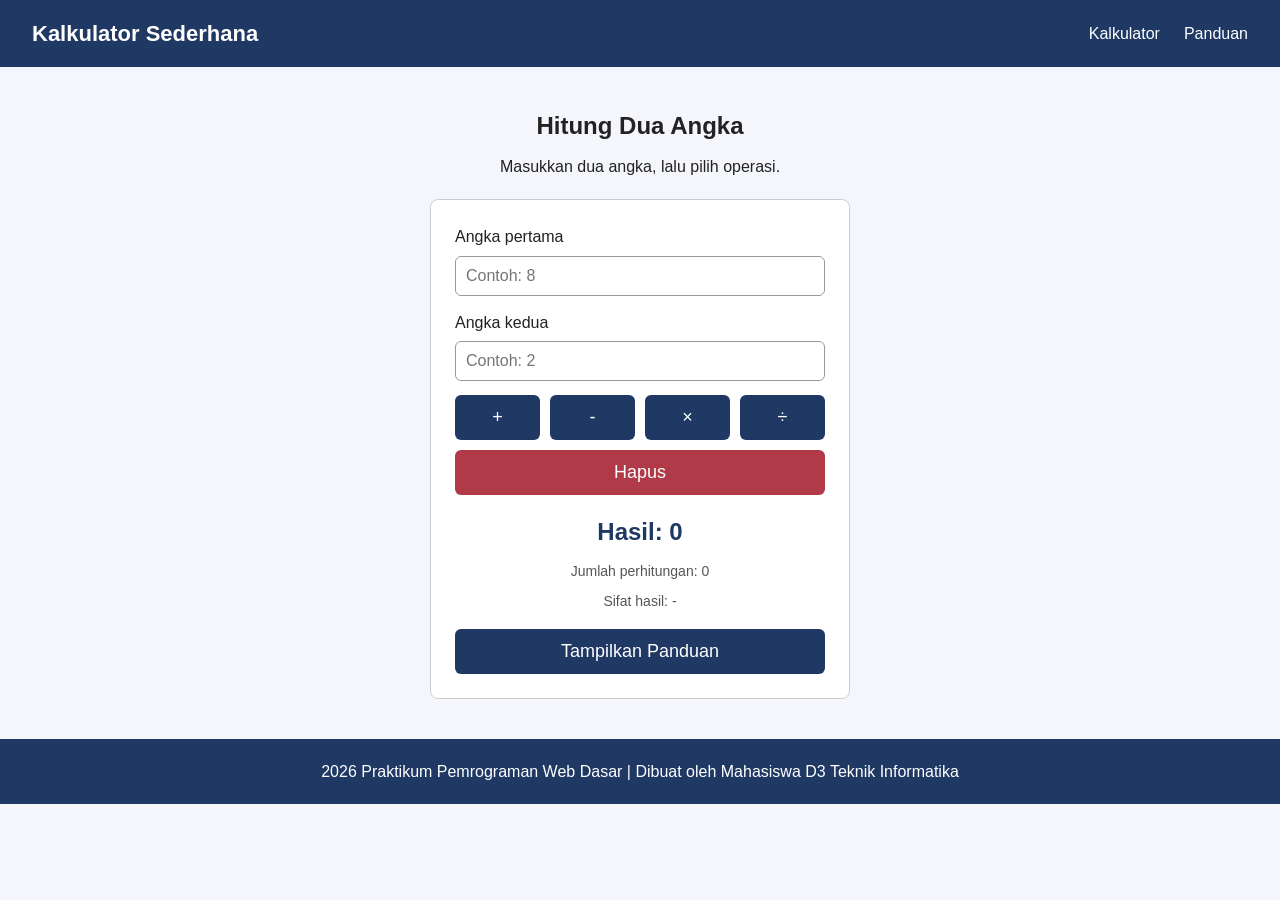
==== index.html @ c77d06f1 "first commit" ====
<!DOCTYPE html>
<html lang="en">
<head>
    <meta charset="UTF-8">
    <meta name="viewport" content="width=device-width, initial-scale=1.0">
    <title>Kalkulator Sederhana</title>
    <link rel="stylesheet" href="style.css">
  </head>
  <body>
    <!-- Navbar -->
    <header class="navbar">
      <h1 class="logo">Kalkulator Sederhana</h1>
      <nav>
        <ul class="menu">
          <li>
            <a href="#kalkulator">Kalkulator</a>
          </li>
          <li>
            <a href="#panduan">Panduan</a>
          </li>
        </ul>
      </nav>
    </header>

    <!-- Konten utama -->
    <main>
      <!-- Section Kalkulator -->
      <section id="kalkulator" class="kalkulator">
        <h2 id="judul">Hitung Dua Angka</h2>
        <p id="petunjuk">Masukkan dua angka, lalu pilih operasi.</p>

        <!-- Kartu Kalkulator -->
        <article class="kartu">
          <!-- Input angka pertama -->
          <label for="angka-a"> Angka pertama </label>
          <input type="number" id="angka-a" placeholder="Contoh: 8" />

          <!-- Input angka kedua -->
          <label for="angka-b"> Angka kedua </label>
          <input type="number" id="angka-b" placeholder="Contoh: 2" />

          <!-- Tombol operasi -->
          <div class="tombol-grid">
            <button id="tombol-tambah" type="button">+</button>
            <button id="tombol-kurang" type="button">-</button>
            <button id="tombol-kali" type="button">×</button>
            <button id="tombol-bagi" type="button">÷</button>
          </div>

          <!-- Tombol hapus -->
          <button id="tombol-hapus" class="hapus" type="button">Hapus</button>

          <!-- Hasil perhitungan -->
          <p id="hasil" class="hasil">Hasil: 0</p>

          <!-- Statistik -->
          <p id="statistik">Jumlah perhitungan: 0</p>

          <!-- Sifat hasil -->
          <p id="sifat-hasil">Sifat hasil: -</p>

          <!-- Tombol panduan -->
          <button id="tombol-panduan" type="button">Tampilkan Panduan</button>
        </article>
      </section>

      <!-- Section Panduan -->
      <section id="panduan" style="display: none">
        <h2>Panduan Penggunaan</h2>
        <ol>
          <li>Masukkan angka pertama.</li>
          <li>Masukkan angka kedua.</li>
          <li>Pilih salah satu operasi: tambah, kurang, kali, atau bagi.</li>
          <li>Hasil perhitungan akan ditampilkan pada bagian hasil.</li>
          <li>
            Statistik jumlah perhitungan akan bertambah setiap kali perhitungan
            berhasil.
          </li>
          <li>Gunakan tombol Hapus untuk mengosongkan kedua input.</li>
          <li>
            Gunakan tombol Tampilkan Panduan untuk melihat atau menyembunyikan
            panduan.
          </li>
        </ol>
      </section>
    </main>

    <!-- Footer -->
    <footer>
      <p id="info-pembuat">&copy; 2026 Praktikum Pemrograman Web Dasar</p>
    </footer>

    <!-- JavaScript -->
    <script src="script.js"></script>
  </body>
</html>
---- style.css ----
* {
  margin: 0;
  padding: 0;
  box-sizing: border-box;
}

body {
  font-family: Arial, sans-serif;
  color: #222;
  background-color: #f4f6fb;
  line-height: 1.6;
}

/* ========================= NAVBAR ========================= */
.navbar {
  display: flex;
  justify-content: space-between;
  align-items: center;
  padding: 16px 32px;
  background-color: #1f3864;
  color: white;
}

.logo {
  font-size: 22px;
}

.menu {
  display: flex;
  gap: 24px;
  list-style: none;
}

.menu a {
  color: white;
  text-decoration: none;
}

/* ========================= AREA KALKULATOR ========================= */
.kalkulator {
  display: flex;
  flex-direction: column;
  align-items: center;
  padding: 40px 20px;
  text-align: center;
}

.kalkulator h2 {
  margin-bottom: 8px;
}

/* ========================= KARTU KALKULATOR ========================= */
.kartu {
  width: 100%;
  max-width: 420px;
  margin-top: 20px;
  padding: 24px;
  text-align: left;
  border: 1px solid #ccc;
  border-radius: 8px;
  background-color: white;
}

label {
  display: block;
  margin-bottom: 6px;
}

input {
  width: 100%;
  padding: 10px;
  margin-bottom: 14px;
  border: 1px solid #999;
  border-radius: 6px;
  font-size: 16px;
}

/* ========================= TOMBOL OPERASI ========================= */
.tombol-grid {
  display: grid;
  grid-template-columns: repeat(4, 1fr);
  gap: 10px;
  margin-bottom: 10px;
}

button {
  padding: 12px 16px;
  font-size: 18px;
  background-color: #1f3864;
  color: white;
  border: none;
  border-radius: 6px;
  cursor: pointer;
}

button:hover {
  background-color: #2e5597;
}

/* ========================= TOMBOL HAPUS ========================= */
.hapus {
  width: 100%;
  background-color: #b03a48;
}

.hapus:hover {
  background-color: #8f2e3a;
}

/* ========================= HASIL ========================= */
.hasil {
  margin-top: 18px;
  font-size: 24px;
  font-weight: bold;
  color: #1f3864;
  text-align: center;
}

/* ========================= STATISTIK ========================= */
#statistik,
#sifat-hasil {
  margin-top: 8px;
  text-align: center;
  font-size: 14px;
  color: #555;
}

/* ========================= TOMBOL PANDUAN ========================= */
#tombol-panduan {
  width: 100%;
  margin-top: 16px;
}

/* ========================= PANDUAN ========================= */
#panduan {
  max-width: 700px;
  margin: 0 auto 40px;
  padding: 24px;
  background-color: white;
  border: 1px solid #ccc;
  border-radius: 8px;
}

#panduan h2 {
  margin-bottom: 12px;
  color: #1f3864;
}

#panduan ol {
  padding-left: 24px;
}

#panduan li {
  margin-bottom: 8px;
}

/* ========================= FOOTER ========================= */
footer {
  padding: 20px 32px;
  text-align: center;
  background-color: #1f3864;
  color: white;
}

/* ========================= RESPONSIVE ========================= */
@media (max-width: 480px) {
  .navbar {
    flex-direction: column;
    gap: 12px;
  }

  .kartu {
    padding: 16px;
  }

  .tombol-grid {
    grid-template-columns: repeat(2, 1fr);
  }
}
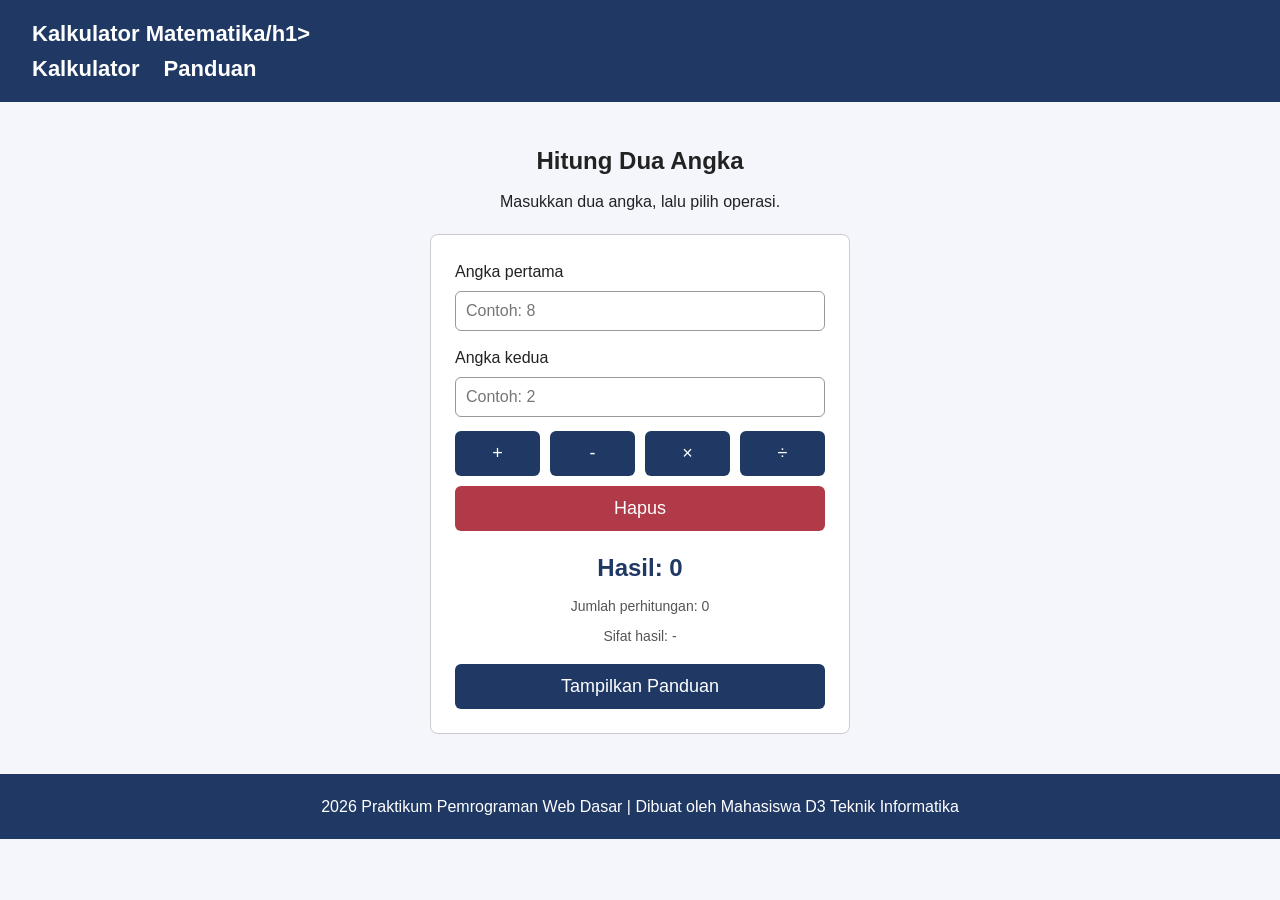
==== commit b85a45ce: "first commit" ====
--- a/index.html
+++ b/index.html
@@ -3,13 +3,13 @@
 <head>
     <meta charset="UTF-8">
     <meta name="viewport" content="width=device-width, initial-scale=1.0">
-    <title>Kalkulator Sederhana</title>
+    <title>Kalkulator Matematika</title>
     <link rel="stylesheet" href="style.css">
   </head>
   <body>
     <!-- Navbar -->
     <header class="navbar">
-      <h1 class="logo">Kalkulator Sederhana</h1>
+      <h1 class="logo">Kalkulator Matematika/h1>
       <nav>
         <ul class="menu">
           <li>
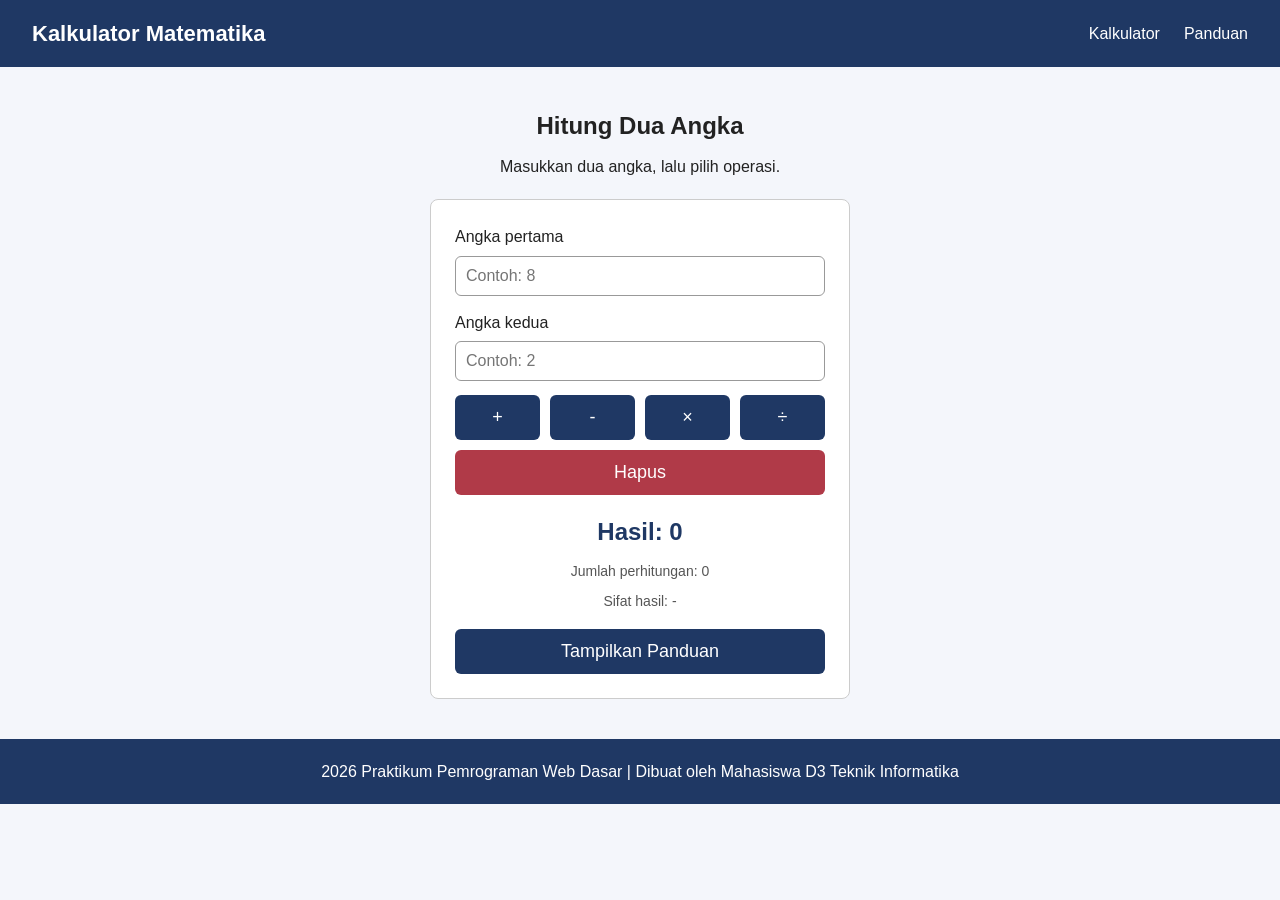
==== commit dcc63a8d: "first commit" ====
--- a/index.html
+++ b/index.html
@@ -9,7 +9,7 @@
   <body>
     <!-- Navbar -->
     <header class="navbar">
-      <h1 class="logo">Kalkulator Matematika/h1>
+      <h1 class="logo">Kalkulator Matematika</h1>
       <nav>
         <ul class="menu">
           <li>
